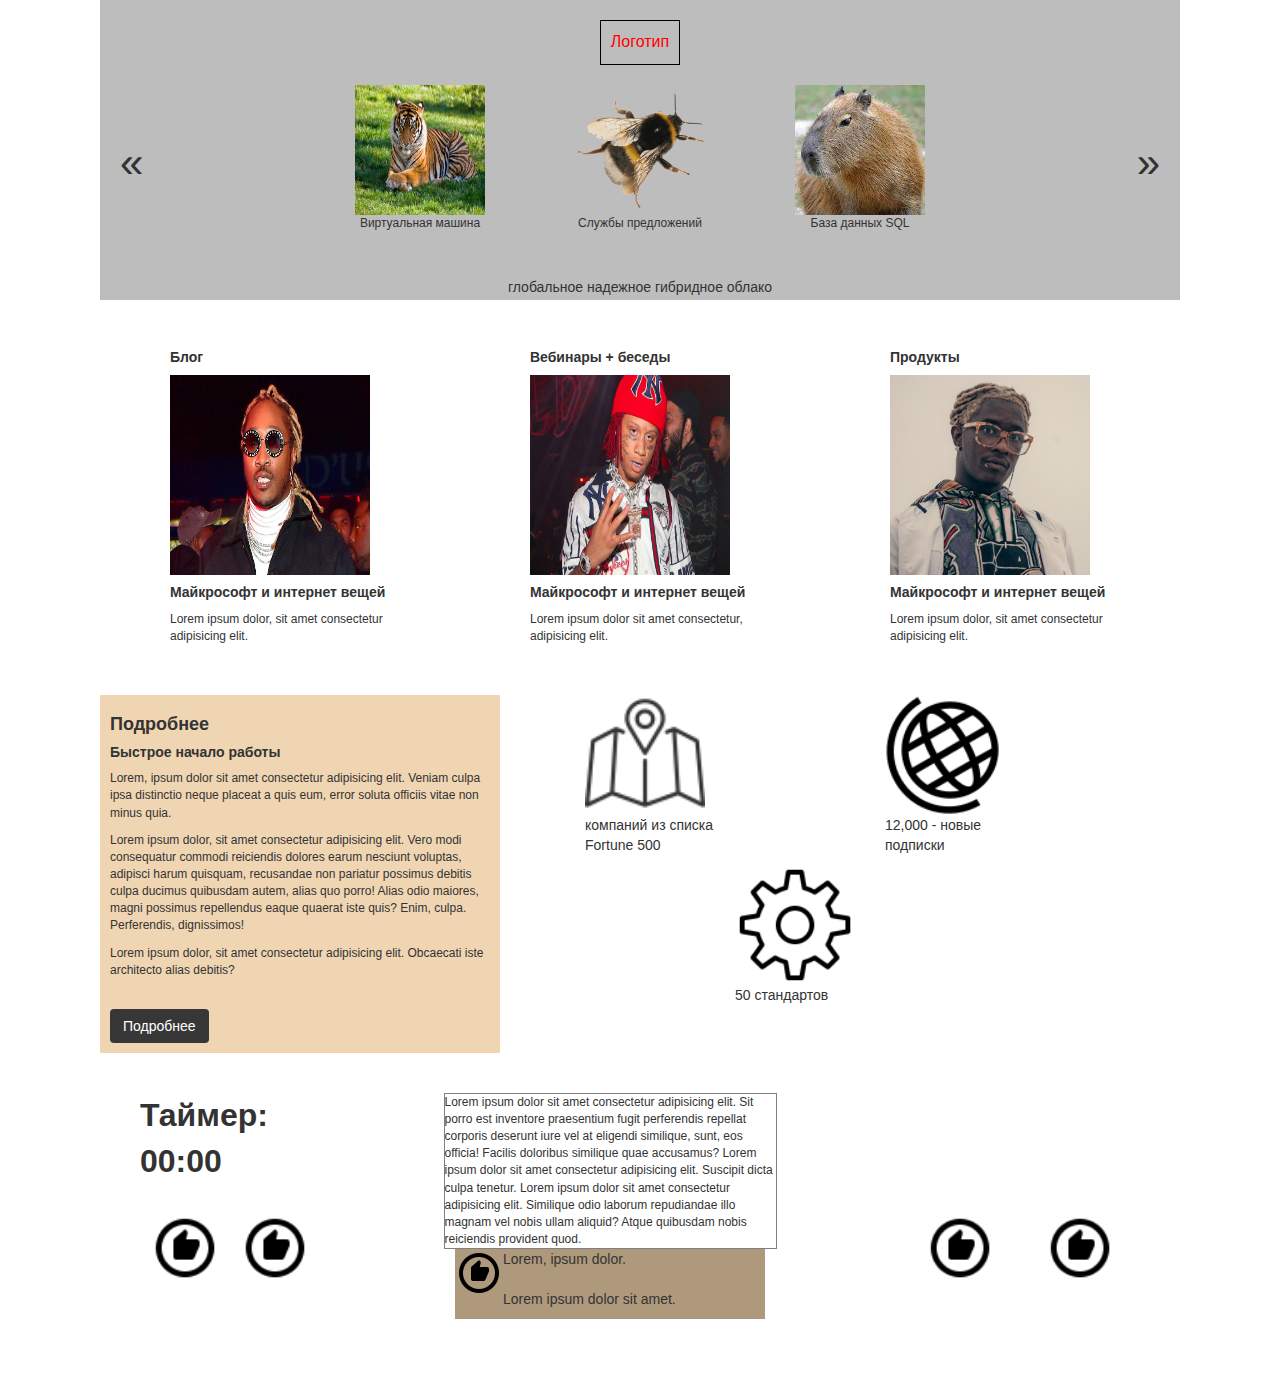
==== PR 3-1/index.html @ 57af498a "update" ====
<!DOCTYPE html>
<html lang="en">
<head>
    <meta charset="UTF-8">
    <title>Мой сайт</title>
    <link rel="stylesheet" href="style.css">
    <script src="script.js"></script>
    <link rel="stylesheet" href="https://maxcdn.bootstrapcdn.com/bootstrap/3.3.7/css/bootstrap.min.css">
    <script src="https://ajax.googleapis.com/ajax/libs/jquery/3.3.1/jquery.min.js"></script>
    <script src="https://maxcdn.bootstrapcdn.com/bootstrap/3.3.7/js/bootstrap.min.js"></script>
    <link rel="stylesheet" href="https://cdnjs.cloudflare.com/ajax/libs/font-awesome/6.3.0/css/all.min.css">
</head>
<body>
    <div class="wrapper">
        <div class="header text-center">
            <div class="logo">
                <p class="logo_text">Логотип</p>
            </div>            
            <div class="slider">
                <button class="left_btn">&#171;</button>
                <div class="images">
                   <div class="item itm1">
                    <img  class="img1" src="img/tigr.jpeg" alt="">
                    <p class="item_text">Виртуальная машина</p>
                    </div>
                    <div class="item itm2">
                        <img  class="img2" src="img/shmel.png" alt="">
                        <p class="item_text">Службы предложений</p>
                    </div>
                    <div class="item itm3">
                        <img  class="img3" src="img/kapibara.jfif" alt="">
                        <p class="item_text text3">База данных SQL</p>
                    </div>   
                </div>
                              
                <button class="right_btn">&#187;</button>
            </div>
            <p class="bottom_text">глобальное надежное гибридное облако</p>
        </div>
        <div class="categories">
            <div class="category categ1">
                <h5 class="categ_title1">Блог</h5>
                <img class="img_one" src="img/future.jpg" alt="">
                <h5>Майкрософт и интернет вещей</h5>
                <p class="categ1_text txt">Lorem ipsum dolor, sit amet consectetur adipisicing elit.
                    <span>Lorem ipsum dolor sit amet consectetur adipisicing elit. Quas blanditiis rem animi nulla!</span>
                    <span>Lorem ipsum dolor sit amet consectetur adipisicing elit. Quas blanditiis rem animi nulla!</span>
                </p>
            </div>
            <div class="category categ2">
                <h5 class="categ_title2">Вебинары + беседы</h5>
                <img class="img_two" src="img/trippie-redd.jpg" alt="">
                <h5>Майкрософт и интернет вещей</h5>
                <p class="categ2_text txt">Lorem ipsum dolor sit amet consectetur, adipisicing elit.
                    <span>Lorem ipsum dolor sit amet consectetur adipisicing elit. Quas blanditiis rem animi nulla!</span>
                    <span>Lorem ipsum dolor sit amet consectetur adipisicing elit. Quas blanditiis rem animi nulla!</span>
                </p>
            </div>
            <div class="category categ3">
                <h5 class="categ_title3">Продукты</h5>
                <img src="img/young-thug.jfif" alt="">
                <h5>Майкрософт и интернет вещей</h5>
                <p class="categ3_text txt">Lorem ipsum dolor, sit amet consectetur adipisicing elit.
                    <span>Lorem ipsum dolor sit amet consectetur adipisicing elit. Quas blanditiis rem animi nulla!</span>
                    <span>Lorem ipsum dolor sit amet consectetur adipisicing elit. Quas blanditiis rem animi nulla!</span>
                </p>
            </div>
        </div>
        <div class="info">
           <div class="block1">
                <div class="info_text">
                    <h4 class="comm">Подробнее</h4>
                    <h5>Быстрое начало работы</h5>
                    <p class="par1">Lorem, ipsum dolor sit amet consectetur adipisicing elit. 
                    Veniam culpa ipsa distinctio neque placeat a quis eum, error soluta officiis vitae non minus quia.</p>
                    <p class="par2">Lorem ipsum dolor, sit amet consectetur adipisicing elit. 
                    Vero modi consequatur commodi reiciendis dolores earum nesciunt voluptas, adipisci harum quisquam, 
                    recusandae non pariatur possimus debitis culpa ducimus quibusdam autem, alias quo porro! Alias odio maiores, 
                    magni possimus repellendus eaque quaerat iste quis? Enim, culpa. Perferendis, dignissimos!</p>
                    <p class="par3">Lorem ipsum dolor, sit amet consectetur adipisicing elit. Obcaecati iste architecto alias debitis?</p>
                    <button class="button btn for_increase">Подробнее</button>
                </div>
            </div>
            <div class="block2">
                <div class="pics1">
                    <div class="inf inf1">
                        <img src="img/map.png" alt="">
                        <p>компаний из списка Fortune 500</p>
                    </div>
                    <div class="inf inf2">
                        <img src="img/earth.png" alt="">
                        <p>12,000 - новые подписки</p>
                    </div>                    
                </div>
                <div class="pics2">
                    <div class="inf inf3">
                        <img src="img/gearwheel.png" alt="">
                        <p>50 стандартов</p>
                    </div>                    
                </div>
            </div> 
        </div>
        <div class="footer">
            <div class="left_side block_size1">
                <div class="timer">
                    <p class="timer_txt">Таймер: 00:00</p>
                </div>
                <div class="icons">
                    <img class="ico1" src="img/color_ico.png" alt="">
                    <img class="ico2" src="img/color_ico.png" alt="">
                </div>
            </div>
            <div class="center block_size">
                <p>
                <span class="abz1">Lorem ipsum dolor sit amet consectetur adipisicing elit. 
                Sit porro est inventore praesentium fugit perferendis repellat corporis deserunt iure vel at eligendi similique, 
                sunt, eos officia! Facilis doloribus similique quae accusamus?</span>
                <span class="abz2">Lorem ipsum dolor sit amet consectetur adipisicing elit. Suscipit dicta culpa tenetur.</span>
                <span class="abz3">Lorem ipsum dolor sit amet consectetur adipisicing elit. 
                    Similique odio laborum repudiandae illo magnam vel nobis ullam aliquid? 
                    Atque quibusdam nobis reiciendis provident quod.</span>
                </p>
                <div class="document_background">
                    <img class="chng_bckgrnd" src="img/color_ico.png" alt="">
                    <p>Lorem, ipsum dolor.<br><br>
                    Lorem ipsum dolor sit amet.</p>
                </div>
            </div>
            <div class="right_side block_size1">
                <div></div>
                <div class="icons">
                    <img class="ico3" src="img/color_ico.png" alt="">
                    <img class="ico4" src="img/color_ico.png" alt="">
                </div>
            </div>
        </div>     
    </div>

    <script src="script.js"></script>
</body>
</html>
---- PR 3-1/style.css ----
*,
*::after,
*::before {
    margin: 0;
    padding: 0;
}

.wrapper {
    width: 1080px;
    height: 1348px;
    margin: 0 auto;
}

.header {
    background-color: rgb(189, 189, 189);
    height: 300px;
    padding-top: 20px;
}

.logo {
    margin-bottom: 20px;
}

.logo_text {
    max-width: max-content;
    margin: 0 auto;
    padding: 10px;
    font-size: 16px;
    color: red;
    border: 1px solid black;
}

.slider {
    display: flex;
    justify-content: space-between;
}

.slider > button {
    border: none;
    font-size: 42px;
    background-color: rgb(189, 189, 189);
    margin: 0 20px;
}

.images {
    display: flex;
}

.item > img {
    width: 130px;
    height: 130px;
}

.item_text {
    width: 220px;
    font-size: 12px;
}

.bottom_text {
    margin-top: 35px;
}

.categories{
    margin: 40px 0;
    display: flex;
    justify-content: space-around;
}

.category {
    width: 220px;
}

.category > img {
    width: 200px;
    height: 200px;
}

.category > h5 {
    font-weight: 700;
}

.txt {
    font-size: 12px;
}

.categ1_text > span {
    display: none;
}

.categ2_text > span {
    display: none;
}

.categ3_text > span {
    display: none;
}

.info {
    display: flex;
    height: auto;
}

.block1 {
    width: 400px;
    display: flex;
    background-color: rgb(240, 213, 179);
    padding: 10px;
}

.button {
    margin-top: 20px;
    background-color: rgb(55, 55, 55);
    color: #fff;
}

.block2 {
    width: 600px;
}

.pics1 {
    display: flex;
    justify-content: space-around;
}

.pics2 {

    display: flex;
    justify-content: center;
}

.inf {
    width: 130px;
}

.inf > img {
    width: 120px;
    height: 120px;
}

.info_text > p {
    font-size: 12px;
}

.info_text > h4,
.info_text > h5 {
    font-weight: bold;
}

.footer {
    margin: 40px;
    display: flex;
    justify-content: space-between;
}

.block_size {
    width: 333px;
    height: 190px;
}
.block_size1 {
    width: 333px;
    height: 190px;
    display: flex;
    flex-direction: column;
    justify-content: space-between;
}

.timer {
    display: flex;
    font-size: 32px;
    font-weight: bold;
}

.icons {
    display: flex;
}

.icons > img {
    width: 70px;
}

.center > p {
    width: 333px;
    font-size: 12px;
    border: 1px solid grey;
    margin: 0 auto;
}

.document_background {
    display: flex;
    background-color: rgb(175, 153, 125);
    width: 310px;
    margin: 0 auto;
}

.document_background > img {
    width: 48px;
    height: 48px;
}

.icons > img {
    margin: 0 10px;
}

.right_side > .icons > img {
    float: right;
    margin: 0 25px;    
}




/* For Script */

.red_color {
    color: red;
}

.blue_color {
    color: blue;
}

.added_text {
    width: 220px;
    font-size: 12px;
}

.block_size {
    width: 1080px;
    height: 300px;
}

.size {
    width: 100%;
    height: 300px;
    border-radius: 0;
}

.size1 {
    display: none;
    background-color: 0;
}

.categ_opacity {
    opacity: .1;
}

.ico_style1 {
    background-color: blueviolet;
    border-radius: 45px;
}

.ico_style2 {
    background-color: darkolivegreen;
    opacity: .6;
}

.ico_style3 {
    background-color: coral;
    border: 2px double green;
}

.ico_style4 {
    background-color: darkslategray;
    width: 35px;
    height: 35px;
}
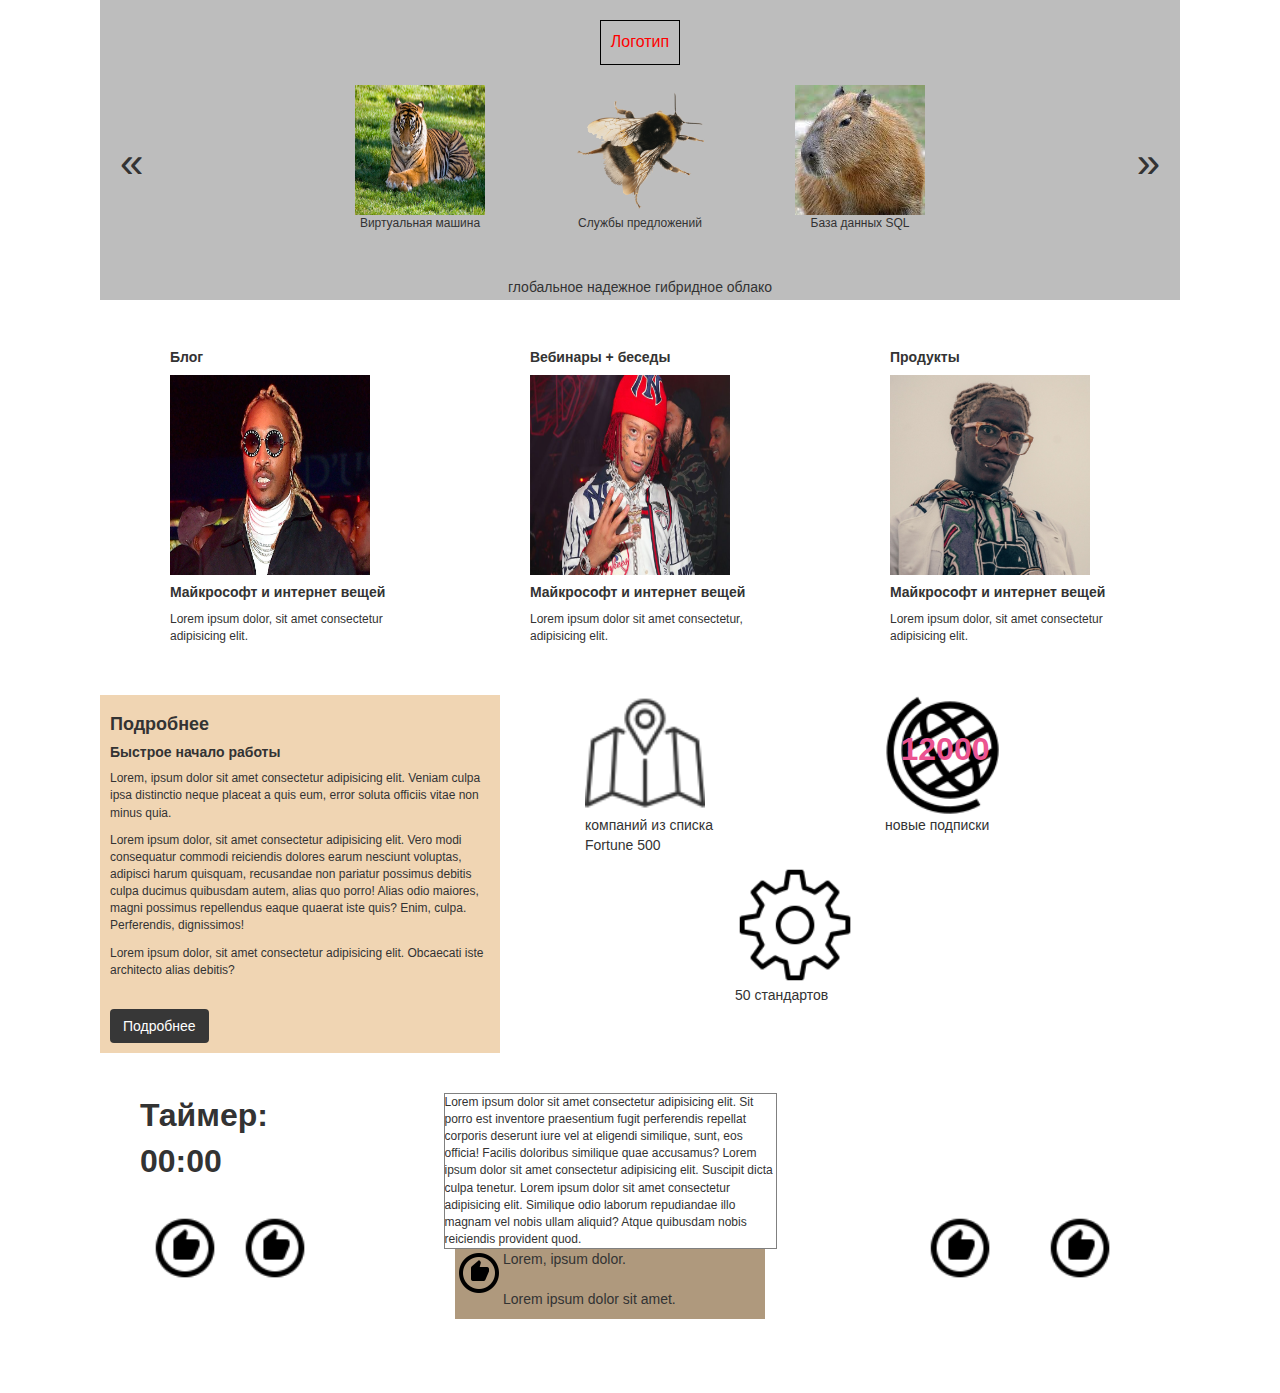
==== commit a0da98ef: "update" ====
--- a/PR 3-1/index.html
+++ b/PR 3-1/index.html
@@ -88,8 +88,11 @@
                         <p>компаний из списка Fortune 500</p>
                     </div>
                     <div class="inf inf2">
+                        <div class="globe">
+                            <p class="subscr_num">12000</p>                           
+                        </div>
                         <img src="img/earth.png" alt="">
-                        <p>12,000 - новые подписки</p>
+                        <p class="podpiski">новые подписки</p>
                     </div>                    
                 </div>
                 <div class="pics2">
--- a/PR 3-1/style.css
+++ b/PR 3-1/style.css
@@ -132,10 +132,27 @@
     width: 130px;
 }
 
-.inf > img {
+.inf > img,
+.globe > img {
     width: 120px;
     height: 120px;
 }
+
+.globe {
+    position: absolute;
+    width: 120px;
+    height: 120px;
+    text-align: center;
+     
+}
+
+.subscr_num {
+    margin: 32px 0;
+    font-size: 32px;
+    font-weight: bold;
+    color: rgb(235, 83, 144);
+}
+
 
 .info_text > p {
     font-size: 12px;
